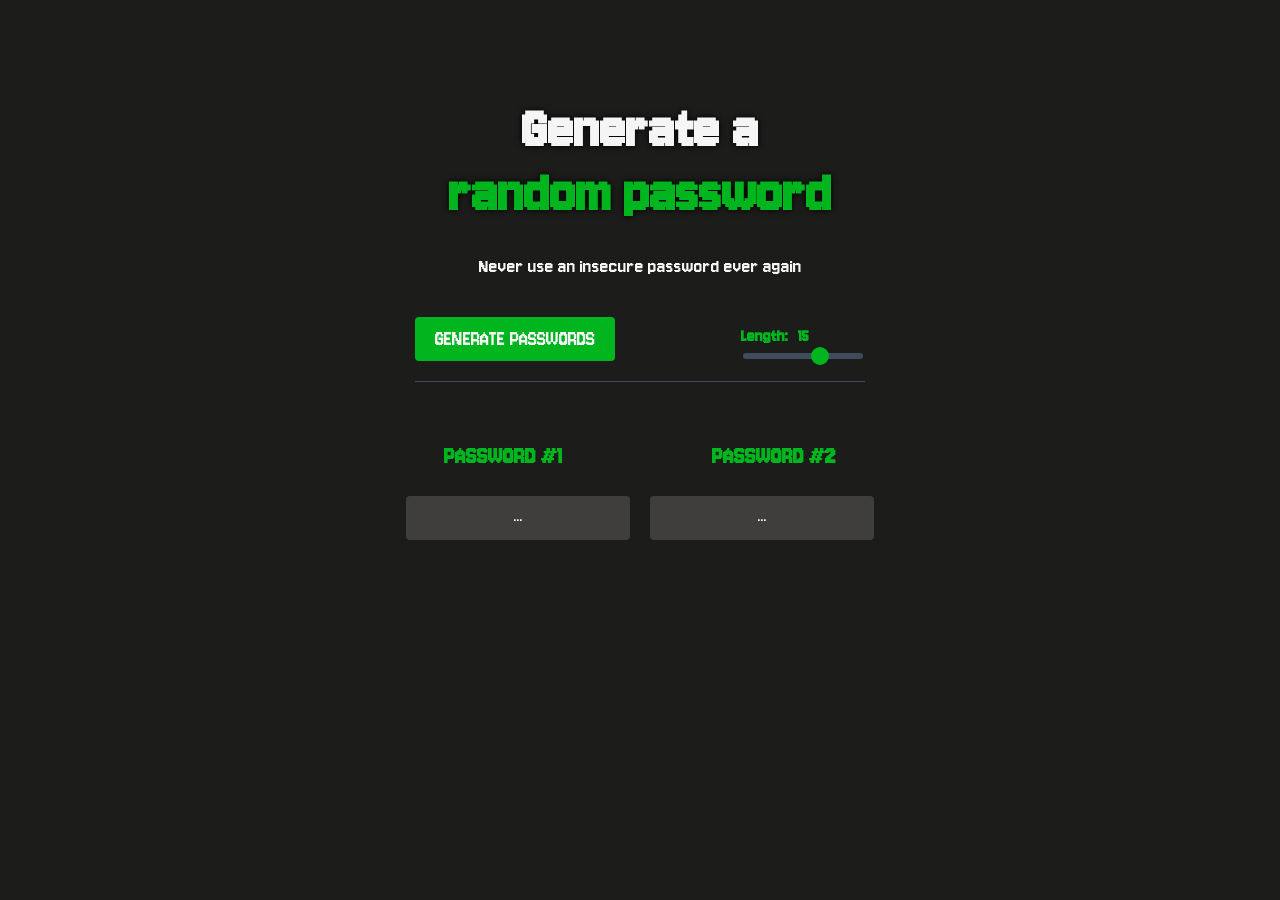
==== PasswordGenerator/index.html @ 37fbc45d "Optimize Codes to make it more readable and added Password length and a slider" ====
<!DOCTYPE html>
<html lang="en">
<head>
    <meta charset="UTF-8">
    <meta name="viewport" content="width=device-width, initial-scale=1.0">
    <link rel="stylesheet" href="styles.css">
    <link rel="preconnect" href="https://fonts.googleapis.com">
    <link rel="preconnect" href="https://fonts.gstatic.com" crossorigin>
    <link href="https://fonts.googleapis.com/css2?family=Jersey+10&display=swap" rel="stylesheet">
    <title>Password Generator</title>
</head>
<body>
<h1>Generate a<br><span class="accent">random password</span></h1>
<p class="subtitle">Never use an insecure password ever again</p>

<div class="input-container">
    <button onclick="generatePassword()" id="generate-el">GENERATE PASSWORDS</button>

    <div class="controls-group">
        <div class="label-wrapper">
            <span>Length:</span>
            <span id="length-val">15</span>
        </div>
        <input type="range" id="length-el" min="5" max="20" value="15">
    </div>
</div>

<div class="container-h2">
    <h2>PASSWORD #1</h2>
    <h2>PASSWORD #2</h2>
</div>

<div class="password-container">
    <div class="password-box" id="password-one-el">
        <span class="password-text">...</span>
        <span class="tooltip">Copy Password</span>
    </div>

    <div class="password-box" id="password-two-el">
        <span class="password-text">...</span>
        <span class="tooltip">Copy Password</span>
    </div>
</div>

<script src="index.js"></script>
</body>
</html>
---- PasswordGenerator/styles.css ----
body {
    display: flex;
    flex-direction: column;
    align-items: center;
    color: whitesmoke;
    background: #1c1c1a;
    font-family: "Jersey 10", sans-serif;
    padding-top: 50px;
}

h1 {
    text-shadow: 0px 0px 6px #000000;
    font-size: 60px;
    margin-bottom: 10px;
    text-align: center;
}

.accent { color: #00b51e; }

.subtitle {
    font-size: 20px;
    margin-bottom: 40px;
}

/* MAIN LAYOUT BAR */
.input-container {
    display: flex;
    justify-content: space-between;
    align-items: flex-end;
    width: 100%;
    max-width: 450px;
    border-bottom: 1px solid #3e4c5e;
    padding-bottom: 20px;
}

#generate-el {
    cursor: pointer;
    color: whitesmoke;
    border-radius: 4px;
    font-family: "Jersey 10", sans-serif;
    font-size: 22px;
    padding: 10px 20px;
    background: #00b51e;
    border: none;
    transition: 0.2s;
}

#generate-el:hover {
    transform: scale(1.05);
    box-shadow: 0px 0px 15px #00b51e;
    color: #00b51e;
    background: whitesmoke;
}

/* SLIDER GROUP */
.controls-group {
    display: flex;
    flex-direction: column;
    align-items: flex-start;
    gap: 5px;
}

.label-wrapper {
    color: #00b51e;
    font-size: 18px;
    font-weight: bold;
    display: flex;
    gap: 10px;
}

#length-el {
    -webkit-appearance: none;
    width: 120px;
    background: transparent;
}

#length-el::-webkit-slider-runnable-track {
    height: 6px;
    background: #3e4c5e;
    border-radius: 3px;
}

#length-el::-webkit-slider-thumb {
    -webkit-appearance: none;
    height: 18px;
    width: 18px;
    border-radius: 50%;
    background: #00b51e;
    margin-top: -6px; /* Centers thumb on track */
    cursor: pointer;
}

/* PASSWORD DISPLAY */
.container-h2 {
    display: flex;
    gap: 150px;
    margin-top: 40px;
}

h2 { color: #00b51e; font-size: 25px; }

.password-container {
    display: flex;
    gap: 20px;
    margin-top: 5px;
}

.password-box {
    position: relative;
    cursor: pointer;
    background: #403e3c;
    padding: 12px;
    width: 200px;
    text-align: center;
    border-radius: 4px;
    min-height: 20px;
}

.tooltip {
    position: absolute;
    bottom: 120%;
    left: 50%;
    transform: translateX(-50%);
    background: #00b51e;
    padding: 4px 8px;
    border-radius: 4px;
    font-size: 12px;
    opacity: 0;
    pointer-events: none;
    transition: 0.2s;
}

.password-box:hover .tooltip { opacity: 1; }
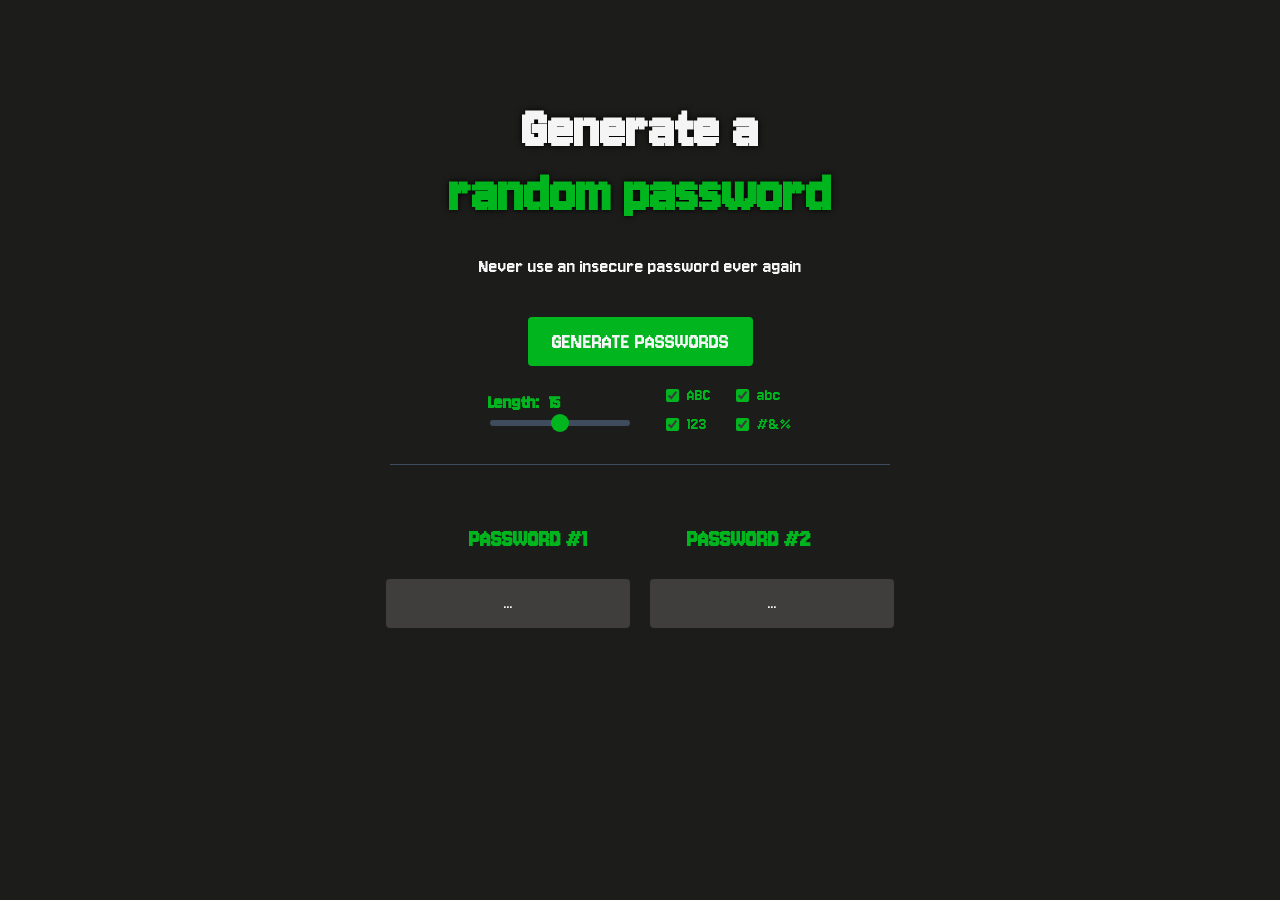
==== commit c22c1d31: "Added include and exclude features..sorry that I've been gone for a bit :(" ====
--- a/PasswordGenerator/index.html
+++ b/PasswordGenerator/index.html
@@ -16,12 +16,21 @@
 <div class="input-container">
     <button onclick="generatePassword()" id="generate-el">GENERATE PASSWORDS</button>
 
-    <div class="controls-group">
-        <div class="label-wrapper">
-            <span>Length:</span>
-            <span id="length-val">15</span>
+    <div class="settings-wrapper">
+        <div class="controls-group">
+            <div class="label-wrapper">
+                <span>Length:</span>
+                <span id="length-val">15</span>
+            </div>
+            <input type="range" id="length-el" min="5" max="25" value="15">
         </div>
-        <input type="range" id="length-el" min="5" max="20" value="15">
+
+        <div class="checkbox-container">
+            <label><input type="checkbox" id="uppercase" checked> ABC</label>
+            <label><input type="checkbox" id="lowercase" checked> abc</label>
+            <label><input type="checkbox" id="numbers" checked> 123</label>
+            <label><input type="checkbox" id="symbols" checked> #&%</label>
+        </div>
     </div>
 </div>
 
--- a/PasswordGenerator/styles.css
+++ b/PasswordGenerator/styles.css
@@ -25,12 +25,21 @@
 /* MAIN LAYOUT BAR */
 .input-container {
     display: flex;
-    justify-content: space-between;
-    align-items: flex-end;
+    flex-direction: column;
+    align-items: center;
     width: 100%;
-    max-width: 450px;
+    max-width: 500px;
     border-bottom: 1px solid #3e4c5e;
-    padding-bottom: 20px;
+    padding-bottom: 30px;
+    gap: 20px;
+}
+
+.settings-wrapper {
+    display: flex;
+    align-items: center;
+    justify-content: center;
+    gap: 30px;
+    width: 100%;
 }
 
 #generate-el {
@@ -38,8 +47,8 @@
     color: whitesmoke;
     border-radius: 4px;
     font-family: "Jersey 10", sans-serif;
-    font-size: 22px;
-    padding: 10px 20px;
+    font-size: 24px;
+    padding: 12px 24px;
     background: #00b51e;
     border: none;
     transition: 0.2s;
@@ -62,7 +71,7 @@
 
 .label-wrapper {
     color: #00b51e;
-    font-size: 18px;
+    font-size: 20px;
     font-weight: bold;
     display: flex;
     gap: 10px;
@@ -70,7 +79,7 @@
 
 #length-el {
     -webkit-appearance: none;
-    width: 120px;
+    width: 140px;
     background: transparent;
 }
 
@@ -86,14 +95,33 @@
     width: 18px;
     border-radius: 50%;
     background: #00b51e;
-    margin-top: -6px; /* Centers thumb on track */
+    margin-top: -6px;
     cursor: pointer;
 }
 
+/* CHECKBOX GROUP */
+.checkbox-container {
+    display: grid;
+    grid-template-columns: 1fr 1fr;
+    gap: 10px;
+    font-size: 18px;
+    color: #00b51e;
+}
+
+.checkbox-container label {
+    cursor: pointer;
+    display: flex;
+    align-items: center;
+    gap: 5px;
+}
+#uppercase {accent-color: #00b51e; }
+#lowercase {accent-color: #00b51e;}
+#numbers {accent-color: #00b51e;}
+#symbols {accent-color: #00b51e;}
 /* PASSWORD DISPLAY */
 .container-h2 {
     display: flex;
-    gap: 150px;
+    gap: 100px;
     margin-top: 40px;
 }
 
@@ -110,10 +138,14 @@
     cursor: pointer;
     background: #403e3c;
     padding: 12px;
-    width: 200px;
+    width: 220px;
     text-align: center;
     border-radius: 4px;
-    min-height: 20px;
+    min-height: 25px;
+    word-break: break-all;
+    display: flex;
+    align-items: center;
+    justify-content: center;
 }
 
 .tooltip {
@@ -124,10 +156,11 @@
     background: #00b51e;
     padding: 4px 8px;
     border-radius: 4px;
-    font-size: 12px;
+    font-size: 14px;
     opacity: 0;
     pointer-events: none;
     transition: 0.2s;
+    color: white;
 }
 
 .password-box:hover .tooltip { opacity: 1; }
